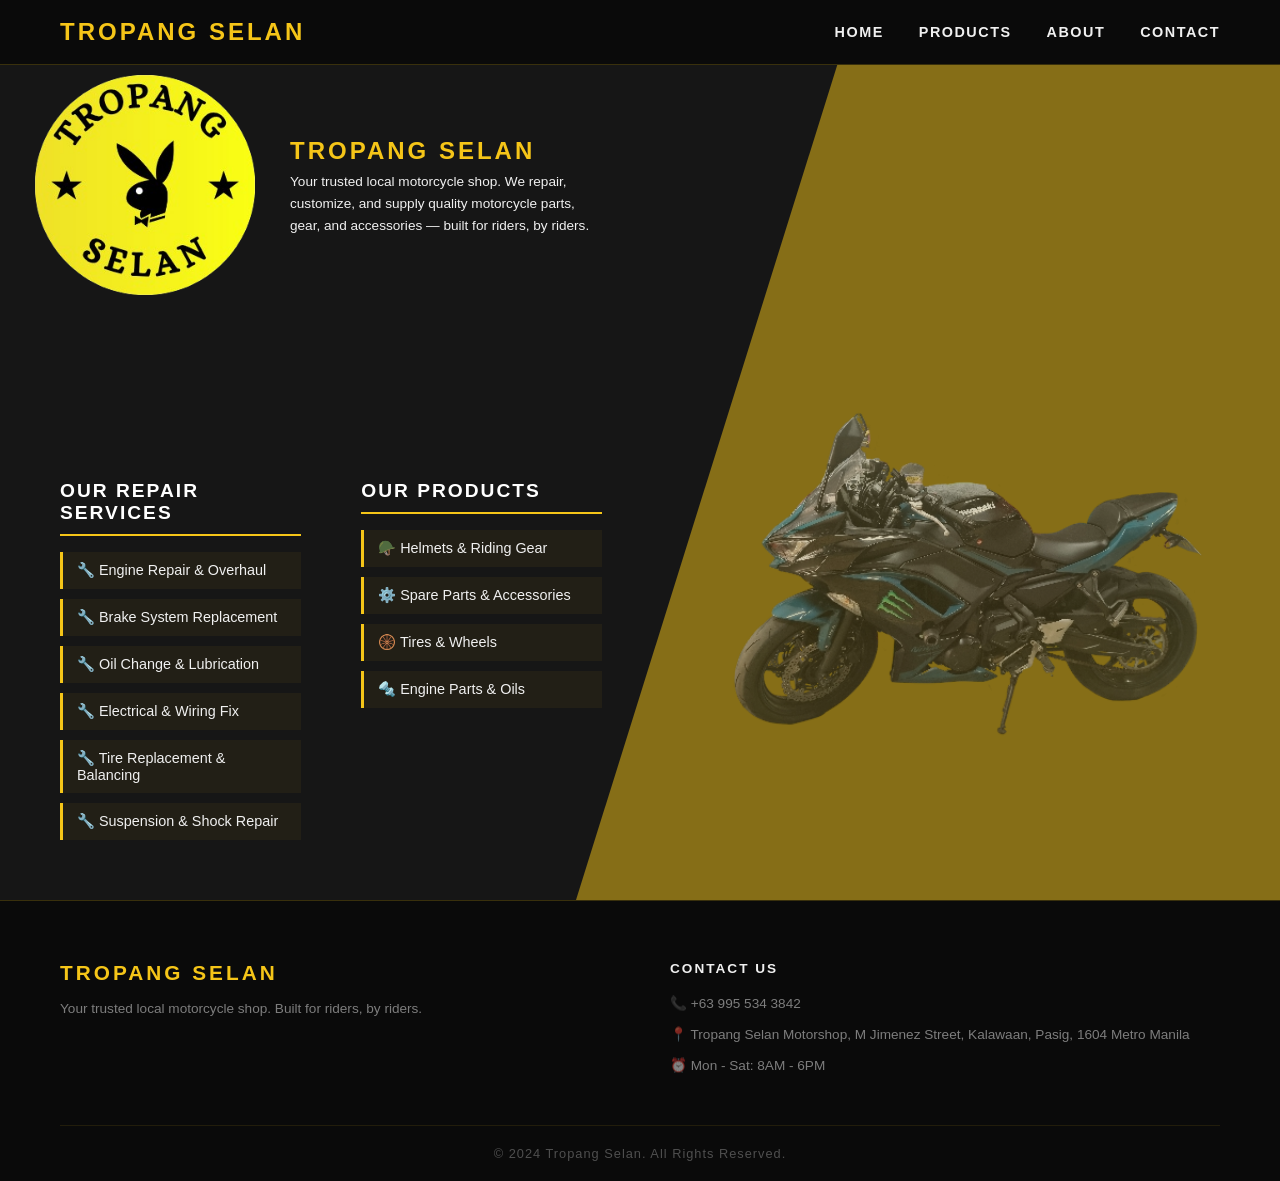
==== Index.html @ 18089264 "Add files via upload" ====
<!DOCTYPE html>
<html lang="en">
<head>
  <meta charset="UTF-8" />
  <meta name="viewport" content="width=device-width, initial-scale=1.0"/>
  <title>Tropang Selan | Motorcycle Shop</title>
  <link rel="stylesheet" href="test.css">
</head>
<body>

  <!-- NAVBAR -->
  <nav>
    <a href="index.html" class="nav-name">TROPANG SELAN</a>
    <ul class="nav-links">
      <li><a href="index.html">Home</a></li>
      <li><a href="products.html">Products</a></li>
      <li><a href="about.html">About</a></li>
      <li><a href="contact.html">Contact</a></li>
    </ul>
  </nav>

  <!-- HERO SECTION -->
  <div class="hero">

    <!-- yellow slanted background -->
    <div class="hero-yellow"></div>

    <!-- LOGO + DESCRIPTION side by side -->
    <div class="hero-top">
      <div class="hero-logo">
        <img src="logo.png" alt="Tropang Selan Logo" />
      </div>
      <div class="hero-description">
        <h1>TROPANG SELAN</h1>
        <p>Your trusted local motorcycle shop. We repair, customize, and supply quality motorcycle parts, gear, and accessories — built for riders, by riders.</p>
      </div>
    </div>

    <!-- CTA BUTTONS -->
    <!-- <div class="hero-cta">
      <a href="contact.html" class="btn-primary">Contact Us</a>
      <a href="products.html" class="btn-secondary">Our Products</a>
    </div> -->

    <!-- SERVICES LIST -->
    <div class="hero-services">

      <div class="services-column">
        <h2 class="services-title">Our Repair Services</h2>
        <ul class="services-list">
          <li>🔧 Engine Repair &amp; Overhaul</li>
          <li>🔧 Brake System Replacement</li>
          <li>🔧 Oil Change &amp; Lubrication</li>
          <li>🔧 Electrical &amp; Wiring Fix</li>
          <li>🔧 Tire Replacement &amp; Balancing</li>
          <li>🔧 Suspension &amp; Shock Repair</li>
        </ul>
      </div>

      <div class="services-column">
        <h2 class="services-title">Our Products</h2>
        <ul class="services-list">
          <li>🪖 Helmets &amp; Riding Gear</li>
          <li>⚙️ Spare Parts &amp; Accessories</li>
          <li>🛞 Tires &amp; Wheels</li>
          <li>🔩 Engine Parts &amp; Oils</li>
        </ul>
      </div>

    </div>

    <!-- SHOP STORY — right yellow side -->
   <img class="hero-moto-bg" src="image/Motorcycle.png" alt="Motorcycle" /> 

    <!-- <div class="hero-story">
      <h2 class="story-title">Our Story</h2>
      <p class="story-text" style="font-size: 18px;">
        Tropang Selan is a motorcycle shop established in 2023 by
        Hervert Andres and Irene S. Cruz. We serve motorcycle owners
        aged 18 to 50, offering complete access to motorcycle parts,
        accessories, repair, customization, and maintenance services.
      </p>
      <p class="story-text" style="font-size: 18px;">
        We provide solutions for all motorcycle problems — especially
        engine repairs — so customers leave with complete knowledge
        about their motorcycles.
      </p>
      <p class="story-text">📞 +63 995 534 3842</p>
    </div> -->

  </div><!-- end hero -->

  <!-- FOOTER -->
  <footer>
    <div class="footer-container">
      <div class="footer-col">
        <h3 class="footer-logo">TROPANG SELAN</h3>
        <p>Your trusted local motorcycle shop. Built for riders, by riders.</p>
      </div>
      
      <div class="footer-col">
        <h4 class="footer-heading">Contact Us</h4>
        <p>📞 +63 995 534 3842</p>
        <p>📍 Tropang Selan Motorshop, M Jimenez Street, Kalawaan, Pasig, 1604 Metro Manila</p>
        <p>⏰ Mon - Sat: 8AM - 6PM</p>
      </div>
    </div>
    <div class="footer-bottom">
      <p>© 2024 Tropang Selan. All Rights Reserved.</p>
    </div>
  </footer>

</body>
</html>
---- test.css ----
/* =============================================
   RESET & BASE
============================================= */
* {
  margin: 0;
  padding: 0;
  box-sizing: border-box;
}

body {
  background-color: rgba(10, 10, 10, 0.95);
  font-family: Arial, sans-serif;
  color: #F0F0F0;
}

/* =============================================
   NAVBAR
============================================= */
nav {
  position: fixed;
  top: 0;
  left: 0;
  width: 100%;
  padding: 18px 60px;
  display: flex;
  align-items: center;
  justify-content: space-between;
  background-color: #0A0A0A;
  z-index: 100;
  border-bottom: 1px solid rgba(245, 197, 24, 0.2);
}

.nav-name {
  font-size: 1.5rem;
  font-weight: 700;
  color: #F5C518;
  text-decoration: none;
  letter-spacing: 3px;
}

.nav-links {
  display: flex;
  list-style: none;
  gap: 35px;
}

.nav-links a {
  text-decoration: none;
  color: #F0F0F0;
  font-size: 0.9rem;
  font-weight: 600;
  letter-spacing: 1.5px;
  text-transform: uppercase;
}

.nav-links a:hover {
  color: #F5C518;
}

/* =============================================
   HERO SECTION
============================================= */
.hero {
  min-height: 100vh;
  position: relative;
  overflow: hidden;
}

/* YELLOW SLANTED SIDE */
.hero-yellow {
  position: absolute;
  top: 0;
  right: 0;
  width: 55%;
  height: 100%;
  background-color: rgba(245, 197, 24, 0.5);
  clip-path: polygon(40% 0%, 100% 0%, 100% 100%, 0% 100%);
}

/* LOGO + DESCRIPTION */
.hero-top {
  position: absolute;
  top: 60px;
  left: 20px;
  display: flex;
  align-items: center;
  gap: 20px;
  z-index: 10;
}

.hero-logo img {
  width: 250px;
}

.hero-description h1 {
  font-size: 1.5rem;
  color: #F5C518;
  letter-spacing: 3px;
  text-transform: uppercase;
  margin-bottom: 6px;
}

.hero-description p {
  font-size: 0.85rem;
  color: #F0F0F0;
  max-width: 300px;
  line-height: 1.6;
}

/* CTA BUTTONS */
.hero-cta {
  position: absolute;
  bottom: 220px;
  left: 60px;
  display: flex;
  gap: 16px;
  z-index: 10;
}

/* SERVICES LIST */
.hero-services {
  position: absolute;
  bottom: 60px;
  left: 60px;
  display: flex;
  gap: 60px;
  z-index: 10;
}

.services-column {
  flex: 1;
}

.services-title {
  font-size: 1.2rem;
  color: #FFFFFF;
  letter-spacing: 2px;
  text-transform: uppercase;
  margin-bottom: 16px;
  padding-bottom: 10px;
  border-bottom: 2px solid #F5C518;
}

.services-list {
  list-style: none;
  display: flex;
  flex-direction: column;
  gap: 10px;
}

.services-list li {
  color: #F0F0F0;
  font-size: 0.9rem;
  padding: 10px 14px;
  border-left: 3px solid #F5C518;
  background-color: rgba(245, 197, 24, 0.05);
  transition: background-color 0.3s;
}

.services-list li:hover {
  background-color: rgba(245, 197, 24, 0.12);
}

/* MOTORCYCLE BG IMAGE */
.hero-moto-bg {
  position: absolute;
  right: 0;
  top: 60%;
  transform: translateY(-50%);
  width: 50%;
  z-index: 2;
  opacity: 0.7;
}

/* SHOP STORY */
.hero-story {
  position: absolute;
  right: 100px;
  top: 50%;
  transform: translateY(-50%);
  width: 280px;
  z-index: 10;
}

.story-title {
  font-size: 1.3rem;
  color: #0A0A0A;
  text-transform: uppercase;
  letter-spacing: 2px;
  margin-bottom: 14px;
  padding-bottom: 10px;
  border-bottom: 2px solid #0A0A0A;
}

.story-text {
  font-size: 0.82rem;
  color: #0A0A0A;
  line-height: 1.7;
  margin-bottom: 10px;
}

/* =============================================
   BUTTONS
============================================= */
.btn-primary {
  background: #F5C518;
  color: #0A0A0A;
  padding: 14px 32px;
  font-weight: 700;
  font-size: 0.85rem;
  letter-spacing: 2px;
  text-transform: uppercase;
  text-decoration: none;
  border: none;
  cursor: pointer;
  transition: background 0.3s, transform 0.2s;
  display: inline-block;
}

.btn-primary:hover {
  background: #ffd700;
  transform: translateY(-2px);
}

.btn-secondary {
  background: transparent;
  color: #F0F0F0;
  padding: 14px 32px;
  font-weight: 700;
  font-size: 0.85rem;
  letter-spacing: 2px;
  text-transform: uppercase;
  text-decoration: none;
  border: 2px solid rgba(240, 240, 240, 0.35);
  cursor: pointer;
  transition: border-color 0.3s, color 0.3s, transform 0.2s;
  display: inline-block;
}

.btn-secondary:hover {
  border-color: #F5C518;
  color: #F5C518;
  transform: translateY(-2px);
}

/* =============================================
   PAGE WRAPPER (about, contact, products pages)
============================================= */
.page-wrapper {
  padding: 120px 60px 60px 60px;
  max-width: 1200px;
  margin: 0 auto;
}

/* PAGE TITLE */
.page-title {
  margin-bottom: 60px;
  border-left: 4px solid #F5C518;
  padding-left: 20px;
}

.page-title h1 {
  font-size: 2.5rem;
  color: #F0F0F0;
  text-transform: uppercase;
  letter-spacing: 3px;
}

.page-title h1 span {
  color: #F5C518;
}

.page-title p {
  color: rgba(240, 240, 240, 0.5);
  margin-top: 8px;
  font-size: 1rem;
}

/* SECTION HEADING */
.section-heading {
  font-size: 1.8rem;
  color: #F5C518;
  text-transform: uppercase;
  letter-spacing: 2px;
  margin-bottom: 32px;
  padding-bottom: 12px;
  border-bottom: 2px solid rgba(245, 197, 24, 0.3);
}

/* =============================================
   FOOTER
============================================= */
footer {
  background: #0A0A0A;
  border-top: 1px solid rgba(245, 197, 24, 0.2);
  padding: 60px 60px 0 60px;
}

.footer-container {
  display: flex;
  gap: 60px;
  max-width: 1200px;
  margin: 0 auto;
  padding-bottom: 40px;
}

.footer-col {
  flex: 1;
}

.footer-logo {
  font-size: 1.3rem;
  color: #F5C518;
  letter-spacing: 3px;
  margin-bottom: 12px;
}

.footer-col p {
  color: rgba(240, 240, 240, 0.5);
  font-size: 0.85rem;
  line-height: 1.7;
  margin-bottom: 8px;
}

.footer-heading {
  color: #F0F0F0;
  font-size: 0.85rem;
  text-transform: uppercase;
  letter-spacing: 2px;
  margin-bottom: 16px;
}

.footer-links {
  list-style: none;
  display: flex;
  flex-direction: column;
  gap: 10px;
}

.footer-links a {
  color: rgba(240, 240, 240, 0.5);
  text-decoration: none;
  font-size: 0.85rem;
  transition: color 0.3s;
}

.footer-links a:hover {
  color: #F5C518;
}

.footer-bottom {
  border-top: 1px solid rgba(245, 197, 24, 0.1);
  padding: 20px 0;
  text-align: center;
  max-width: 1200px;
  margin: 0 auto;
}

.footer-bottom p {
  color: rgba(240, 240, 240, 0.3);
  font-size: 0.8rem;
  letter-spacing: 1px;
}
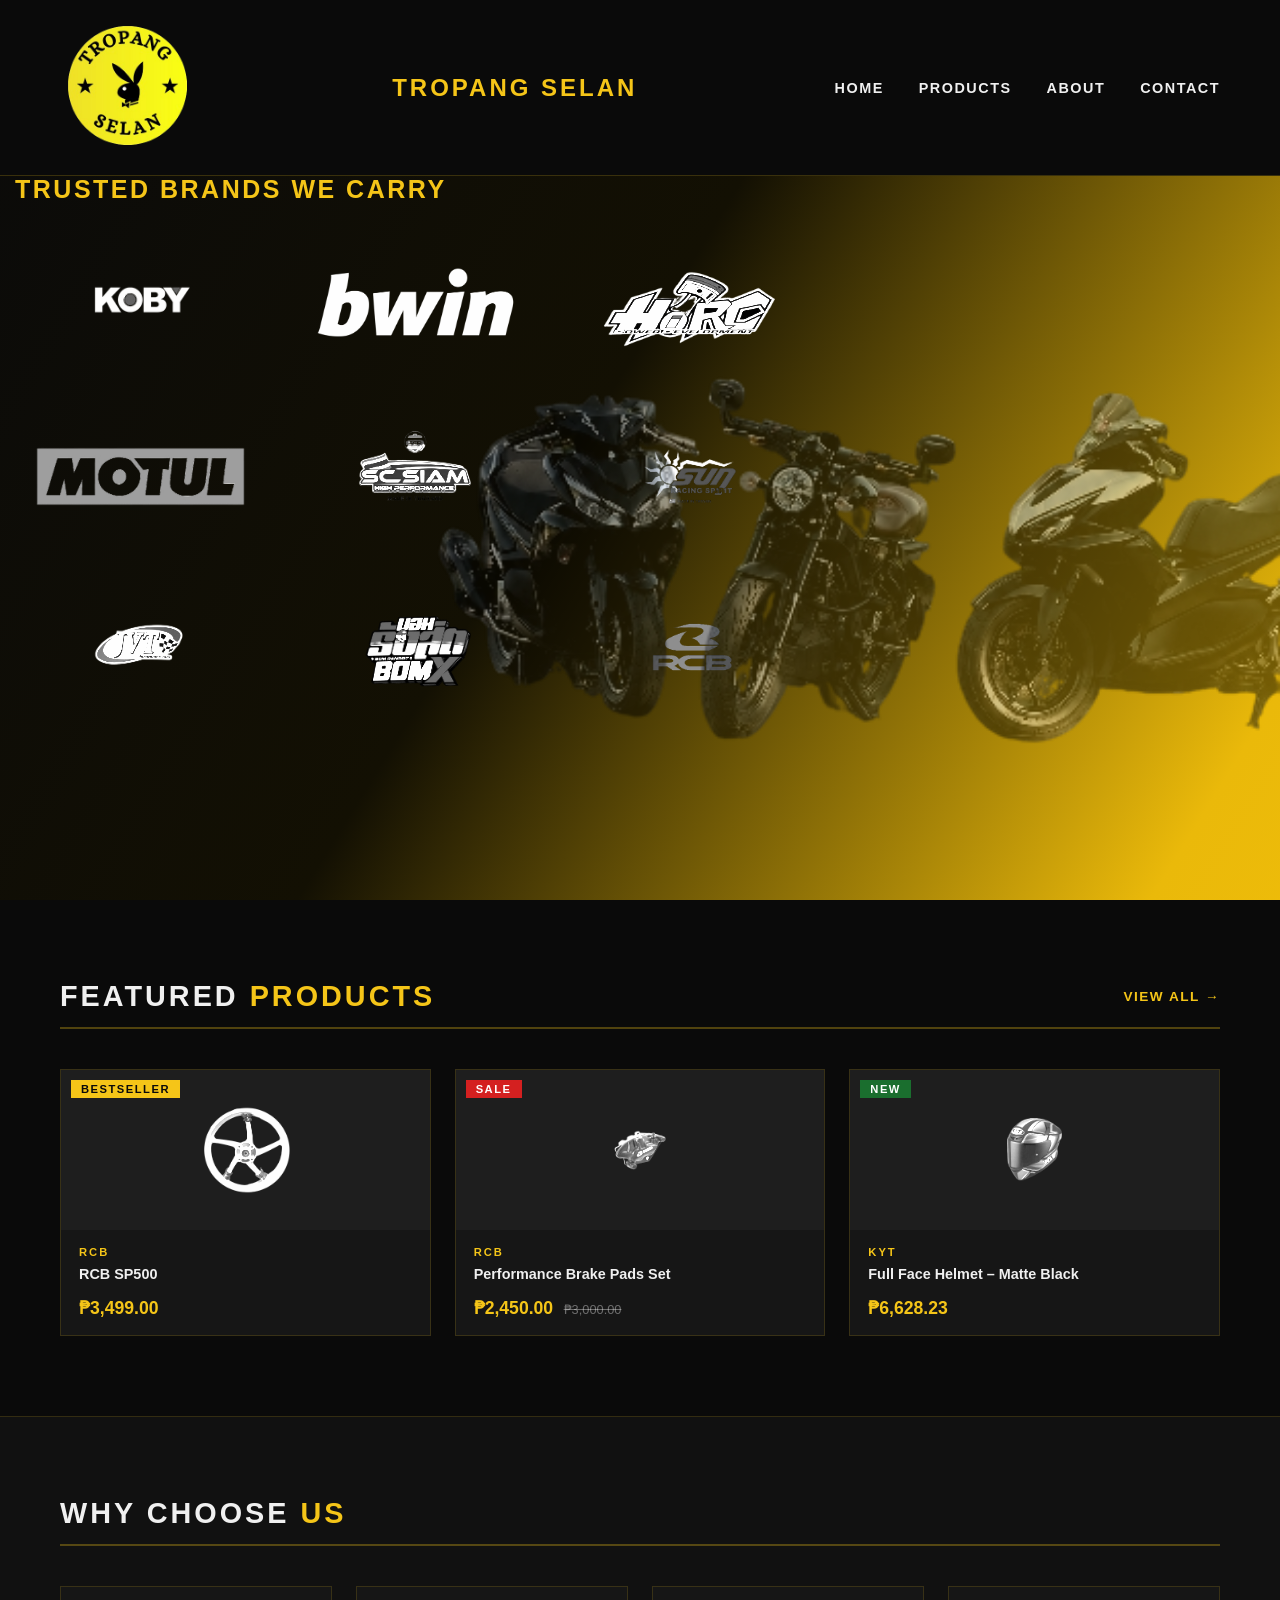
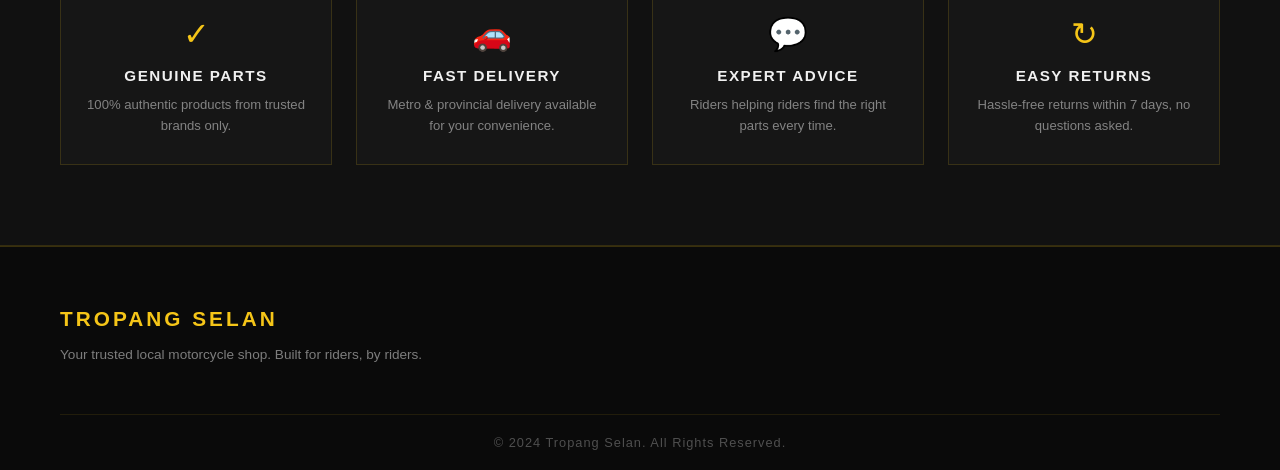
==== commit ad7bef2d: "Add files via upload" ====
--- a/Index.html
+++ b/Index.html
@@ -10,6 +10,7 @@
 
   <!-- NAVBAR -->
   <nav>
+    <div class="logo"><img src="logo.png" alt="Tropang Selan Logo" ></div>
     <a href="index.html" class="nav-name">TROPANG SELAN</a>
     <ul class="nav-links">
       <li><a href="index.html">Home</a></li>
@@ -22,76 +23,130 @@
   <!-- HERO SECTION -->
   <div class="hero">
 
-    <!-- yellow slanted background -->
-    <div class="hero-yellow"></div>
+    <!-- NEW ARRIVALS BADGE -->
+    <div class="new-arrivals-badge">&#9733; NEW ARRIVALS</div>
 
-    <!-- LOGO + DESCRIPTION side by side -->
-    <div class="hero-top">
-      <div class="hero-logo">
-        <img src="logo.png" alt="Tropang Selan Logo" />
-      </div>
-      <div class="hero-description">
-        <h1>TROPANG SELAN</h1>
-        <p>Your trusted local motorcycle shop. We repair, customize, and supply quality motorcycle parts, gear, and accessories — built for riders, by riders.</p>
+    <!-- BRAND LOGOS — left black side -->
+    <div class="hero-brands">
+      <p class="brands-label">TRUSTED BRANDS WE CARRY</p>
+      <div class="brands-grid">
+        <img src="mga logo/KOBY.png" alt="koby" />
+        <img src="mga logo/BWIN.png" alt="BWIN" />
+        <img src="mga logo/HORC.png" alt="HORC" />
+        <img src="mga logo/MOTUL.png" alt="MOTUL" />
+        <img src="mga logo/SCIAM.png" alt="SCIAM" />
+        <img src="mga logo/SUN.png" alt="SUN" />
+        <img src="mga logo/JVT.png" alt="JVT" />
+        <img src="mga logo/BDMX.png" alt="BDMX" />
+        <img src="mga logo/RCB.png" alt="RCB" />
       </div>
     </div>
 
-    <!-- CTA BUTTONS -->
-    <!-- <div class="hero-cta">
-      <a href="contact.html" class="btn-primary">Contact Us</a>
-      <a href="products.html" class="btn-secondary">Our Products</a>
-    </div> -->
+    <!-- RIGHT SIDE — Motorcycle showcase -->
+    <div class="hero-right">
+      <!-- RED BOX: 3 motorcycles background (low opacity) -->
+      <div class="moto-bg-box img">
+        <img src="mga logo/motorss.png" alt="Motorcycles" />
+      </div>
+    </div>
 
-    <!-- SERVICES LIST -->
-    <div class="hero-services">
+  </div><!-- end hero -->
 
-      <div class="services-column">
-        <h2 class="services-title">Our Repair Services</h2>
-        <ul class="services-list">
-          <li>🔧 Engine Repair &amp; Overhaul</li>
-          <li>🔧 Brake System Replacement</li>
-          <li>🔧 Oil Change &amp; Lubrication</li>
-          <li>🔧 Electrical &amp; Wiring Fix</li>
-          <li>🔧 Tire Replacement &amp; Balancing</li>
-          <li>🔧 Suspension &amp; Shock Repair</li>
-        </ul>
+  <!-- FEATURED PRODUCTS SECTION -->
+  <section class="featured-section">
+    <div class="featured-header">
+      <h2 class="featured-title">FEATURED <span>PRODUCTS</span></h2>
+      <a href="products.html" class="featured-viewall">View All &rarr;</a>
+    </div>
+    <div class="featured-grid">
+
+      <div class="feat-card">
+        <div class="feat-card-img">
+          <span class="feat-tag">BESTSELLER</span>
+          <img src="Tires & Wheels/Mags 1.png" alt="RCB SP500" />
+        </div>
+        <div class="feat-card-body">
+          <div class="feat-brand">RCB</div>
+          <div class="feat-name">RCB SP500</div>
+          <div class="feat-footer">
+            <span class="feat-price">&#8369;3,499.00</span>
+            
+          </div>
+        </div>
       </div>
 
-      <div class="services-column">
-        <h2 class="services-title">Our Products</h2>
-        <ul class="services-list">
-          <li>🪖 Helmets &amp; Riding Gear</li>
-          <li>⚙️ Spare Parts &amp; Accessories</li>
-          <li>🛞 Tires &amp; Wheels</li>
-          <li>🔩 Engine Parts &amp; Oils</li>
-        </ul>
+      <div class="feat-card">
+        <div class="feat-card-img">
+          <span class="feat-tag sale">SALE</span>
+          <img src="Tires & Wheels/BRAKE CALIPER S3-SERIES RED.png" alt="RCB Brake Pads" />
+        </div>
+        <div class="feat-card-body">
+          <div class="feat-brand">RCB</div>
+          <div class="feat-name">Performance Brake Pads Set</div>
+          <div class="feat-footer">
+            <div>
+              <span class="feat-price">&#8369;2,450.00</span>
+              <span class="feat-old">&#8369;3,000.00</span>
+            </div>
+            
+          </div>
+        </div>
+      </div>
+
+      <div class="feat-card">
+        <div class="feat-card-img">
+          <span class="feat-tag new">NEW</span>
+          <img src="Helmets & Riding Gear/KYT TT Course Tourist Black.png" alt="KYT Helmet" />
+        </div>
+        <div class="feat-card-body">
+          <div class="feat-brand">KYT</div>
+          <div class="feat-name">Full Face Helmet – Matte Black</div>
+          <div class="feat-footer">
+            <span class="feat-price">&#8369;6,628.23</span>
+            
+          </div>
+        </div>
       </div>
 
     </div>
+  </section>
 
-    <!-- SHOP STORY — right yellow side -->
-   <img class="hero-moto-bg" src="image/Motorcycle.png" alt="Motorcycle" /> 
+  <!-- WHY CHOOSE US SECTION -->
+  <section class="why-section">
+    <div class="why-header">
+      <h2 class="why-title">WHY CHOOSE <span>US</span></h2>
+    </div>
+    <div class="why-grid">
 
-    <!-- <div class="hero-story">
-      <h2 class="story-title">Our Story</h2>
-      <p class="story-text" style="font-size: 18px;">
-        Tropang Selan is a motorcycle shop established in 2023 by
-        Hervert Andres and Irene S. Cruz. We serve motorcycle owners
-        aged 18 to 50, offering complete access to motorcycle parts,
-        accessories, repair, customization, and maintenance services.
-      </p>
-      <p class="story-text" style="font-size: 18px;">
-        We provide solutions for all motorcycle problems — especially
-        engine repairs — so customers leave with complete knowledge
-        about their motorcycles.
-      </p>
-      <p class="story-text">📞 +63 995 534 3842</p>
-    </div> -->
+      <div class="why-card">
+        <div class="why-icon">&#10003;</div>
+        <div class="why-card-title">Genuine Parts</div>
+        <div class="why-card-sub">100% authentic products from trusted brands only.</div>
+      </div>
 
-  </div><!-- end hero -->
+      <div class="why-card">
+        <div class="why-icon">&#128663;</div>
+        <div class="why-card-title">Fast Delivery</div>
+        <div class="why-card-sub">Metro & provincial delivery available for your convenience.</div>
+      </div>
+
+      <div class="why-card">
+        <div class="why-icon">&#128172;</div>
+        <div class="why-card-title">Expert Advice</div>
+        <div class="why-card-sub">Riders helping riders find the right parts every time.</div>
+      </div>
+
+      <div class="why-card">
+        <div class="why-icon">&#8635;</div>
+        <div class="why-card-title">Easy Returns</div>
+        <div class="why-card-sub">Hassle-free returns within 7 days, no questions asked.</div>
+      </div>
+
+    </div>
+  </section>
 
   <!-- FOOTER -->
-  <footer>
+     <footer>
     <div class="footer-container">
       <div class="footer-col">
         <h3 class="footer-logo">TROPANG SELAN</h3>
@@ -99,10 +154,10 @@
       </div>
       
       <div class="footer-col">
-        <h4 class="footer-heading">Contact Us</h4>
-        <p>📞 +63 995 534 3842</p>
-        <p>📍 Tropang Selan Motorshop, M Jimenez Street, Kalawaan, Pasig, 1604 Metro Manila</p>
-        <p>⏰ Mon - Sat: 8AM - 6PM</p>
+        <h4 class="footer-heading"></h4>
+        <p></p>
+        <p></p>
+        <p></p>
       </div>
     </div>
     <div class="footer-bottom">
--- a/test.css
+++ b/test.css
@@ -8,10 +8,12 @@
 }
 
 body {
+    background: linear-gradient(to bottom right, rgb(10, 10, 10), rgb(19, 16, 3), rgb(234, 185, 10), #fdc705  );
   background-color: rgba(10, 10, 10, 0.95);
   font-family: Arial, sans-serif;
   color: #F0F0F0;
 }
+
 
 /* =============================================
    NAVBAR
@@ -30,6 +32,10 @@
   border-bottom: 1px solid rgba(245, 197, 24, 0.2);
 }
 
+.logo img {
+  height: 135px;
+} 
+
 .nav-name {
   font-size: 1.5rem;
   font-weight: 700;
@@ -56,6 +62,7 @@
 .nav-links a:hover {
   color: #F5C518;
 }
+
 
 /* =============================================
    HERO SECTION
@@ -87,7 +94,6 @@
   gap: 20px;
   z-index: 10;
 }
-
 .hero-logo img {
   width: 250px;
 }
@@ -161,16 +167,7 @@
   background-color: rgba(245, 197, 24, 0.12);
 }
 
-/* MOTORCYCLE BG IMAGE */
-.hero-moto-bg {
-  position: absolute;
-  right: 0;
-  top: 60%;
-  transform: translateY(-50%);
-  width: 50%;
-  z-index: 2;
-  opacity: 0.7;
-}
+
 
 /* SHOP STORY */
 .hero-story {
@@ -360,4 +357,587 @@
   color: rgba(240, 240, 240, 0.3);
   font-size: 0.8rem;
   letter-spacing: 1px;
+}
+/* BRAND LOGOS */
+
+.brands-label {
+  color: #F5C518;
+  font-size: 25px;
+  font-weight: 700;
+  letter-spacing: 2.5px;
+  text-transform: uppercase;
+  margin-bottom: 24px;
+}
+
+.hero-brands {
+  position: absolute;
+  top: 50%;
+  left: 15px;
+  transform: translateY(-50%);
+  z-index: 10;
+  max-width: 800px;
+}
+
+.brands-grid {
+  display: grid;
+  grid-template-columns: repeat(3, 1fr);
+  gap: 24px;
+  align-items: center;
+}
+
+.brands-grid img {
+  width: 100%;
+  height: 150px;
+  object-fit: contain;
+  object-position: center;
+  filter: grayscale(100%) brightness(200%);
+  transition: filter 0.3s, transform 0.2s;
+  padding: 16px;
+}
+
+.brands-grid img:hover {
+  filter: grayscale(0%) brightness(100%);
+  transform: scale(1.05);
+  border-color: rgba(245, 197, 24, 0.5);
+}
+
+
+/* RIGHT SIDE HERO */
+.hero-right {
+  position: absolute;
+  top: 50%;
+  right: 60px;
+  transform: translateY(-50%);
+  z-index: 10;
+  width: 420px;
+  height: 420px;
+}
+
+.moto-bg-box {
+  position: absolute;
+  top: -50%;
+  right: -60px;
+  width: 220%;
+  height: 180%;
+}
+
+.moto-bg-box img {
+  width: 100%;
+  height: 100%;
+  object-fit: cover;
+  opacity: 0.5;
+}
+
+.moto-fg-box {
+  position: absolute;
+  bottom: -100px;
+  left: -280px;
+  width: 120%;
+  height: 120%;
+}
+
+.moto-fg-box img {
+  width: 100%;
+  height: 100%;
+  object-fit: cover;
+  opacity: 0.8;
+}
+
+/* =============================================
+   NEW ARRIVALS BADGE
+============================================= */
+.new-arrivals-badge {
+  position: absolute;
+  top: 110px;
+  right: 24px;
+  background: #D42020;
+  color: #fff;
+  font-size: 0.75rem;
+  font-weight: 700;
+  letter-spacing: 2px;
+  padding: 6px 14px;
+  z-index: 20;
+  text-transform: uppercase;
+}
+
+/* =============================================
+   FEATURED PRODUCTS
+============================================= */
+.featured-section {
+  padding: 80px 60px;
+  background-color: #0A0A0A;
+}
+
+.featured-header {
+  display: flex;
+  align-items: center;
+  justify-content: space-between;
+  margin-bottom: 40px;
+  padding-bottom: 14px;
+  border-bottom: 2px solid rgba(245, 197, 24, 0.3);
+}
+
+.featured-title {
+  font-size: 1.8rem;
+  color: #F0F0F0;
+  text-transform: uppercase;
+  letter-spacing: 3px;
+}
+
+.featured-title span {
+  color: #F5C518;
+}
+
+.featured-viewall {
+  color: #F5C518;
+  font-size: 0.85rem;
+  font-weight: 700;
+  letter-spacing: 1.5px;
+  text-decoration: none;
+  text-transform: uppercase;
+  transition: color 0.3s;
+}
+
+.featured-viewall:hover {
+  color: #ffd700;
+}
+
+.featured-grid {
+  display: grid;
+  grid-template-columns: repeat(3, 1fr);
+  gap: 24px;
+}
+
+.feat-card {
+  background: #161616;
+  border: 1px solid rgba(245, 197, 24, 0.15);
+  transition: border-color 0.3s, transform 0.2s;
+}
+
+.feat-card:hover {
+  border-color: rgba(245, 197, 24, 0.5);
+  transform: translateY(-4px);
+}
+
+.feat-card-img {
+  background: #1e1e1e;
+  height: 160px;
+  display: flex;
+  align-items: center;
+  justify-content: center;
+  position: relative;
+  padding: 20px;
+}
+
+.feat-card-img img {
+  max-width: 100%;
+  max-height: 100%;
+  object-fit: contain;
+  filter: brightness(200%) grayscale(100%);
+  transition: filter 0.3s;
+}
+
+.feat-card:hover .feat-card-img img {
+  filter: brightness(100%) grayscale(0%);
+}
+
+.feat-tag {
+  position: absolute;
+  top: 10px;
+  left: 10px;
+  background: #F5C518;
+  color: #0A0A0A;
+  font-size: 0.7rem;
+  font-weight: 700;
+  letter-spacing: 1.5px;
+  padding: 3px 10px;
+  text-transform: uppercase;
+}
+
+.feat-tag.sale {
+  background: #D42020;
+  color: #fff;
+}
+
+.feat-tag.new {
+  background: #1a6e2e;
+  color: #fff;
+}
+
+.feat-card-body {
+  padding: 16px 18px;
+}
+
+.feat-brand {
+  font-size: 0.7rem;
+  color: #F5C518;
+  letter-spacing: 2px;
+  font-weight: 700;
+  text-transform: uppercase;
+  margin-bottom: 6px;
+}
+
+.feat-name {
+  font-size: 0.9rem;
+  color: #F0F0F0;
+  font-weight: 600;
+  margin-bottom: 14px;
+  line-height: 1.4;
+}
+
+.feat-footer {
+  display: flex;
+  align-items: center;
+  justify-content: space-between;
+}
+
+.feat-price {
+  font-size: 1.1rem;
+  font-weight: 700;
+  color: #F5C518;
+}
+
+.feat-old {
+  font-size: 0.8rem;
+  color: rgba(240, 240, 240, 0.4);
+  text-decoration: line-through;
+  margin-left: 6px;
+}
+
+.feat-btn {
+  background: #F5C518;
+  color: #0A0A0A;
+  font-size: 0.75rem;
+  font-weight: 700;
+  letter-spacing: 1.5px;
+  text-transform: uppercase;
+  text-decoration: none;
+  padding: 8px 18px;
+  transition: background 0.3s, transform 0.2s;
+}
+
+.feat-btn:hover {
+  background: #ffd700;
+  transform: translateY(-1px);
+}
+
+/* =============================================
+   WHY CHOOSE US
+============================================= */
+.why-section {
+  padding: 80px 60px;
+  background-color: #111111;
+  border-top: 1px solid rgba(245, 197, 24, 0.15);
+  border-bottom: 1px solid rgba(245, 197, 24, 0.15);
+}
+
+.why-header {
+  margin-bottom: 40px;
+  padding-bottom: 14px;
+  border-bottom: 2px solid rgba(245, 197, 24, 0.3);
+}
+
+.why-title {
+  font-size: 1.8rem;
+  color: #F0F0F0;
+  text-transform: uppercase;
+  letter-spacing: 3px;
+}
+
+.why-title span {
+  color: #F5C518;
+}
+
+.why-grid {
+  display: grid;
+  grid-template-columns: repeat(4, 1fr);
+  gap: 24px;
+}
+
+.why-card {
+  background: #161616;
+  border: 1px solid rgba(245, 197, 24, 0.15);
+  padding: 28px 22px;
+  text-align: center;
+  transition: border-color 0.3s, transform 0.2s;
+}
+
+.why-card:hover {
+  border-color: rgba(245, 197, 24, 0.5);
+  transform: translateY(-4px);
+}
+
+.why-icon {
+  font-size: 2rem;
+  color: #F5C518;
+  margin-bottom: 14px;
+}
+
+.why-card-title {
+  font-size: 0.95rem;
+  font-weight: 700;
+  color: #F0F0F0;
+  letter-spacing: 1.5px;
+  text-transform: uppercase;
+  margin-bottom: 10px;
+}
+
+.why-card-sub {
+  font-size: 0.82rem;
+  color: rgba(240, 240, 240, 0.5);
+  line-height: 1.6;
+}
+
+/* =============================================
+   RESPONSIVE — TABLET (max 992px)
+============================================= */
+@media (max-width: 992px) {
+
+  /* NAVBAR */
+  nav {
+    padding: 16px 30px;
+  }
+
+  .nav-links {
+    gap: 20px;
+  }
+
+  /* HERO */
+  .hero-top {
+    top: 80px;
+    left: 20px;
+  }
+
+  .hero-description h1 {
+    font-size: 1.2rem;
+  }
+
+  .hero-story {
+    right: 20px;
+    width: 220px;
+  }
+
+  .hero-cta {
+    bottom: 260px;
+    left: 20px;
+  }
+
+  .hero-services {
+    bottom: 40px;
+    left: 20px;
+    gap: 30px;
+  }
+
+  /* ABOUT PAGE */
+  .about-grid {
+    flex-direction: column;
+  }
+
+  .founders-grid {
+    flex-direction: column;
+  }
+
+  /* CONTACT PAGE */
+  .contact-grid {
+    flex-direction: column;
+  }
+
+  /* PRODUCTS PAGE */
+  .card {
+    width: calc(50% - 12px);
+  }
+
+  .service-card {
+    width: calc(50% - 12px);
+  }
+
+  /* FOOTER */
+  .footer-container {
+    flex-direction: column;
+    gap: 32px;
+  }
+
+  /* FEATURED & WHY */
+  .featured-grid {
+    grid-template-columns: repeat(2, 1fr);
+  }
+
+  .why-grid {
+    grid-template-columns: repeat(2, 1fr);
+  }
+
+  .featured-section,
+  .why-section {
+    padding: 60px 30px;
+  }
+
+}
+
+/* =============================================
+   RESPONSIVE — MOBILE (max 576px)
+============================================= */
+@media (max-width: 576px) {
+
+  /* NAVBAR — smaller on mobile */
+  nav {
+    padding: 14px 20px;
+  }
+
+  .nav-name {
+    font-size: 1rem;
+  }
+
+  .nav-links {
+    gap: 12px;
+  }
+
+  .nav-links a {
+    font-size: 0.75rem;
+  }
+
+  /* HERO — stack everything vertically */
+  .hero {
+    min-height: auto;
+    padding-bottom: 40px;
+    display: flex;
+    flex-direction: column;
+    align-items: center;
+  }
+
+  .hero-yellow {
+    width: 100%;
+    height: 300px;
+    top: auto;
+    bottom: 0;
+    clip-path: polygon(0% 20%, 100% 0%, 100% 100%, 0% 100%);
+  }
+
+  .hero-top {
+    position: relative;
+    top: auto;
+    left: auto;
+    margin-top: 90px;
+    padding: 0 20px;
+    flex-direction: column;
+    text-align: center;
+  }
+
+  .hero-logo img {
+    width: 80px;
+  }
+
+  .hero-description h1 {
+    font-size: 1.2rem;
+  }
+
+  .hero-description p {
+    max-width: 100%;
+    font-size: 0.8rem;
+  }
+
+  .hero-story {
+    position: relative;
+    right: auto;
+    top: auto;
+    transform: none;
+    width: 90%;
+    margin: 20px auto;
+    text-align: center;
+  }
+
+  .story-title {
+    color: #0A0A0A;
+  }
+
+  .story-text {
+    color: #0A0A0A;
+  }
+
+  .hero-cta {
+    position: relative;
+    bottom: auto;
+    left: auto;
+    justify-content: center;
+    margin-top: 20px;
+    flex-wrap: wrap;
+  }
+
+  .hero-services {
+    position: relative;
+    bottom: auto;
+    left: auto;
+    flex-direction: column;
+    width: 90%;
+    margin: 20px auto;
+    gap: 30px;
+  }
+
+  .hero-moto-bg {
+    display: none;
+  }
+
+  /* NEW ARRIVALS BADGE */
+  .new-arrivals-badge {
+    top: auto;
+    bottom: 20px;
+    right: 20px;
+  }
+
+  /* FEATURED & WHY */
+  .featured-grid {
+    grid-template-columns: 1fr;
+  }
+
+  .why-grid {
+    grid-template-columns: 1fr;
+  }
+
+  .featured-section,
+  .why-section {
+    padding: 50px 20px;
+  }
+
+  /* PAGE WRAPPER */
+  .page-wrapper {
+    padding: 100px 20px 40px 20px;
+  }
+
+  /* PAGE TITLE */
+  .page-title h1 {
+    font-size: 1.8rem;
+  }
+
+  /* ABOUT PAGE */
+  .about-grid {
+    flex-direction: column;
+  }
+
+  .about-image img {
+    max-width: 100%;
+  }
+
+  /* CONTACT PAGE */
+  .contact-grid {
+    flex-direction: column;
+  }
+
+  /* PRODUCTS PAGE */
+  .card {
+    width: 100%;
+  }
+
+  .service-card {
+    width: calc(50% - 12px);
+  }
+
+  /* FOOTER */
+  .footer-container {
+    flex-direction: column;
+    gap: 32px;
+  }
+
+  footer {
+    padding: 40px 20px 0 20px;
+  }
+
 }
